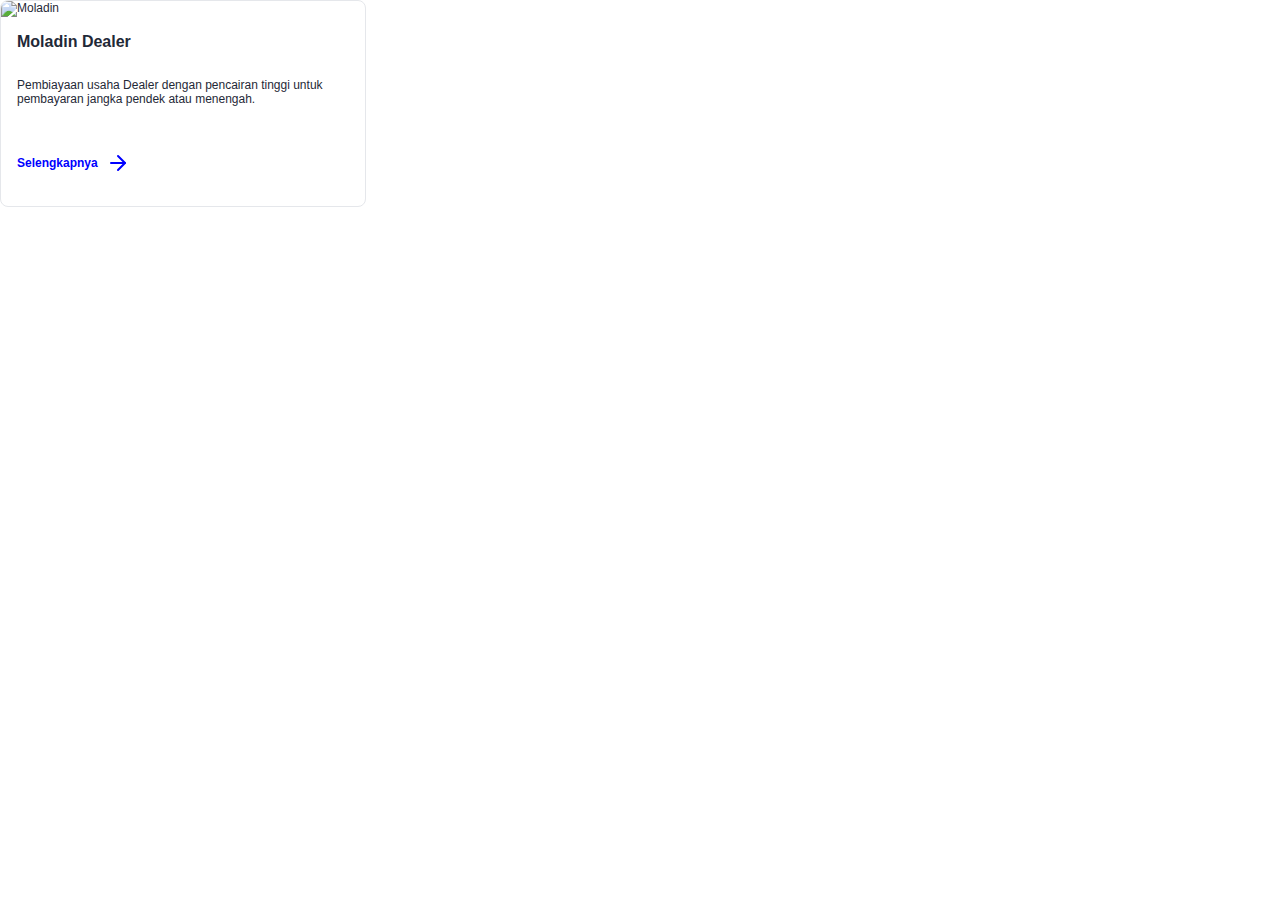
==== latihan.html @ dff92a30 "add file css and html agum" ====
<!DOCTYPE html>
<html lang="en">
<head>
    <meta charset="UTF-8">
    <meta name="viewport" content="width=device-width, initial-scale=1.0">
    <title>Latihan</title>
    <link rel="stylesheet" href="latihan.css">
    <link href="https://fonts.cdnfonts.com/css/metropolis-2" rel="stylesheet" />
</head>
<!-- header -->
<body>
    <div class="container">
        <div class="image">
        <img class="gambar" src="https://moladin.com/assets/images/Moladin-Dealer.jpg" alt="Moladin">
    </div>
<!-- body -->
    <div class=judul>
        <div class=container-sub>
            <h3 class="sub-judul">Moladin Dealer</h3>
            <p>Pembiayaan usaha Dealer dengan pencairan tinggi untuk pembayaran jangka pendek atau menengah.</p>
    </div>
<!-- footer -->
<div class="anchor">
    <a target="_self" href="https://moladin.com/pembiayaan-dealer">
            <span> selengkapnya </span>
            <svg xmlns="http://www.w3.org/2000/svg" width="24" height="24" viewBox="0 0 24 24" fill="none" stroke="currentColor" stroke-width="2" stroke-linecap="round" stroke-linejoin="round" class="svg h-6 w-6 text-primary-500">
                <line x1="5" y1="12" x2="19" y2="12"></line>
                <polyline points="12 5 19 12 12 19"></polyline>
            </svg>
    </a>
</div>
</div>
</div>
</body>
</html>
---- latihan.css ----
* {
    margin: 0px;
    padding: 0px;
}

.container {
    font-family: "Metropolis", sans-serif;
    width: 365.5px;
    border-radius: 0.5rem;
    box-sizing: border-box;
    border: 0 solid #e5e7eb;
    border-width: 1px;
    font-size: 12px;
    letter-spacing: 0;
    color: #1f2937;
    padding: 0;
    background-color: #fff;
}

.container:hover {
    box-shadow: 3px 8px 120px 1px rgba(0, 0, 0, 0.2);
}

.image {
width: 364.167px;
object-fit: cover;
}

.image img {
    width: 100%;
    height:auto
}

.gambar {
    border-top-left-radius: 0.5rem;
    border-top-right-radius: 0.5rem;
    margin: auto;
}

.judul {
    padding-top: 8px;
    padding: 16px;
    gap: 16px;
    justify-content: space-between;
    box-sizing: border-box;
    border: 0 solid #e5e7eb;
    font-size: 12px;
    letter-spacing: 0;
}

.container-sub {
    box-sizing: border-box;
    border: 0 solid #e5e7eb;
    display: block;
    font-size: 12px;
    letter-spacing: 0;
    color: #1f2937;
    display: flex;
    flex-direction: column;
    gap: 15px;
    margin: auto;
}

.sub-judul {
    font-weight: 600;
    font-size: 16px;
    margin: 0;
}

.judul p {
    display: block;
    margin-block-start: 1em;
    margin-block-end: 1em;
    margin-inline-start: 0px;
    margin-inline-end: 0px;
    height: 36px;
}

.anchor a {
    font-size: 12px;
    letter-spacing: 0;
    text-decoration: none;
    margin-top: 25px;
    margin-bottom: 15px;
    color: blue;
    font-weight: 600;
    text-transform: capitalize;
    display: flex;
    align-items: center;
    gap: 8px;  
}
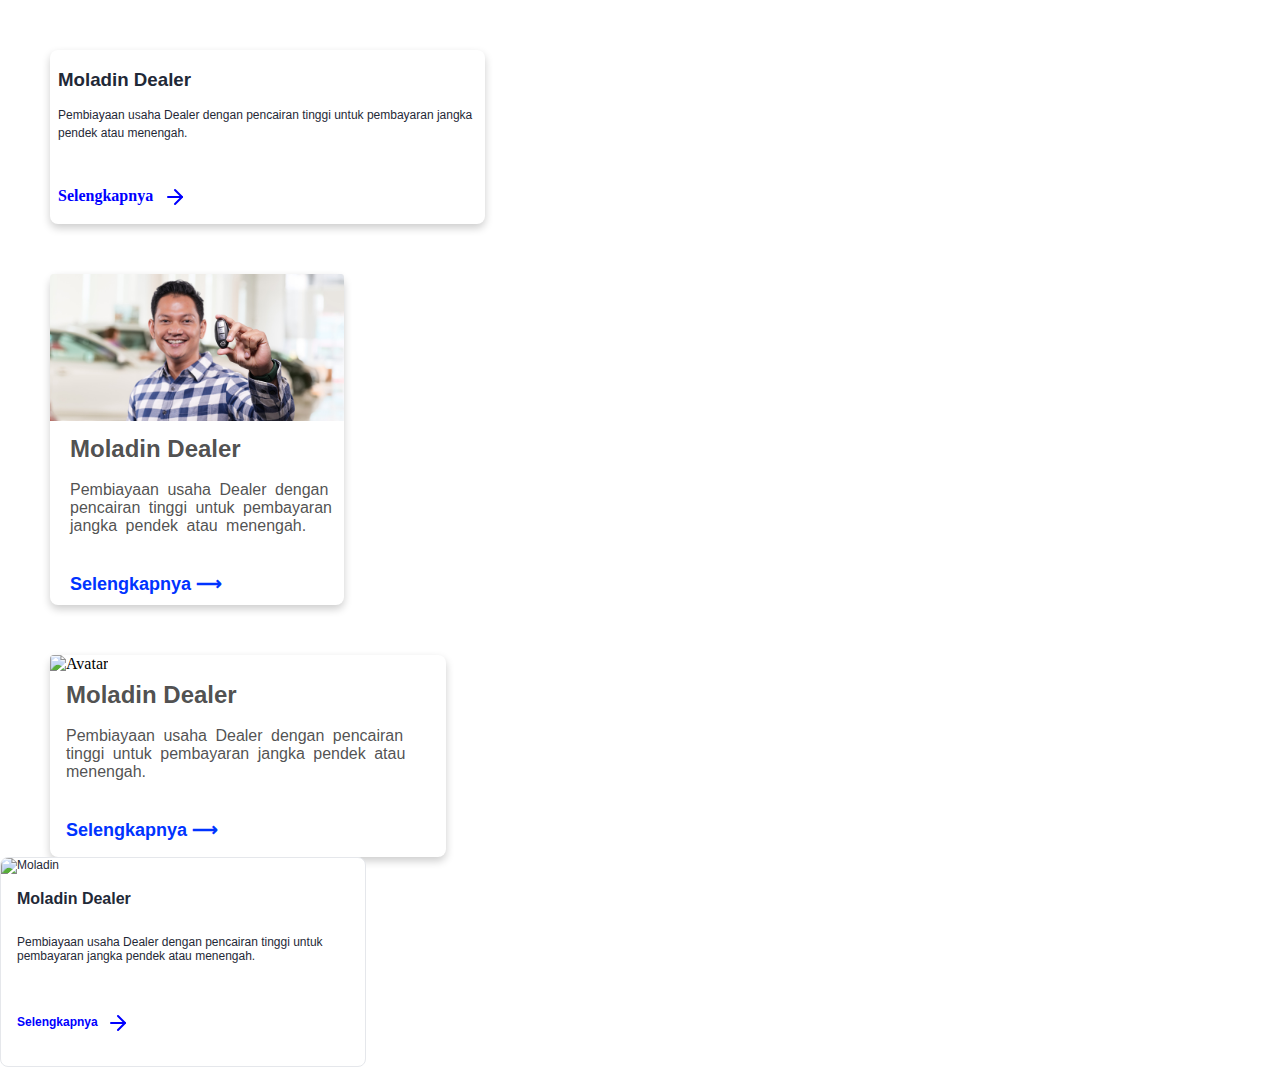
==== commit 8fda9a49: "Update latihan.html" ====
--- a/latihan.html
+++ b/latihan.html
@@ -7,6 +7,57 @@
     <link rel="stylesheet" href="latihan.css">
     <link href="https://fonts.cdnfonts.com/css/metropolis-2" rel="stylesheet" />
 </head>
+
+ <!-- HTML Ainun -->
+ <div class="card">
+    <img src="https://moladin.com/assets/images/Moladin-Dealer.jpg" alt="" />
+    <div class="detail">
+      <h3>Moladin Dealer</h3>
+      <p>Pembiayaan usaha Dealer dengan pencairan tinggi untuk pembayaran jangka pendek atau menengah.</p>
+      <a href="#" class="button">
+        <span class="selengkapnya"> Selengkapnya </span>
+        <svg xmlns="http://www.w3.org/2000/svg" width="24" height="24" viewBox="0 0 24 24" fill="none" stroke="currentColor" stroke-width="2" stroke-linecap="round" stroke-linejoin="round" class="svg h-6 w-6 text-primary-500">
+          <line x1="5" y1="12" x2="19" y2="12"></line>
+          <polyline points="12 5 19 12 12 19"></polyline>
+        </svg>
+      </a>
+    </div>
+  </div>
+
+  <!-- HTML Ainun -->
+
+  <!-- HTML AKBAR -->
+  <div class="akbarcard">
+    <img src="oppa.jpg" alt="Avatar" style="width:100%">
+    <div class="akbarcontainer">
+      <h4><b>Moladin Dealer</b></h4>
+    </br> 
+      <p>Pembiayaan usaha Dealer dengan pencairan tinggi untuk pembayaran jangka pendek atau menengah.</p>
+    </br>  
+      <a href="https://www.youtube.com/watch?v=e1DydjIHZ54">Selengkapnya &#10230; </a>
+    </br> 
+    </div>
+  </div>
+
+  <!-- HTML AKBAR -->
+
+  <!-- HTML Rafi -->
+  <div class="rafi-card">
+    <img src="maladin.jpg" alt="Avatar">
+
+    <div class="rafi-container">
+      <h4>Moladin Dealer</h4>
+    </br> 
+      <p>Pembiayaan usaha Dealer dengan pencairan tinggi untuk pembayaran jangka pendek atau menengah.</p>
+    </br>  
+      <a href="https://moladin.com/">Selengkapnya &#10230; </a>
+    </br> 
+    </div>
+  </div>
+
+  <!-- HTML Rafi -->
+
+  <!-- HTML AGUM -->
 <!-- header -->
 <body>
     <div class="container">
@@ -32,4 +83,4 @@
 </div>
 </div>
 </body>
-</html>+</html>
--- a/latihan.css
+++ b/latihan.css
@@ -2,7 +2,165 @@
     margin: 0px;
     padding: 0px;
 }
-
+/* CSS Ainun */
+
+.card {
+    border-radius: 8px;
+    margin-left: 50px;
+    margin-top: 50px;
+    box-shadow: 0 4px 8px 0 rgba(0, 0, 0, 0.2);
+    width: 435px;
+  }
+  
+  .card:hover {
+    box-shadow: 3px 8px 16px 3px rgba(0, 0, 0, 0.2);
+  }
+  
+  .card img {
+    width: 100%;
+    margin-bottom: 15px;
+  }
+  
+  .card a {
+    color: blue;
+    font-weight: 600;
+    text-transform: capitalize;
+  }
+  
+  .card a {
+    display: flex;
+    align-items: center;
+    gap: 10px;
+  }
+  
+  .detail {
+    margin-left: 8px;
+    display: flex;
+    flex-direction: column;
+    gap: 15px;
+    font-family: Metropolis;
+  }
+  
+  .detail h3 {
+    font-family: "Metropolis", sans-serif;
+    font-style: 16px;
+    font-weight: 600;
+    color: #1f2937;
+  }
+  
+  .detail p {
+    font-size: 12px;
+    font-family: "Metropolis", sans-serif;
+    letter-spacing: 0;
+    color: #1f2937;
+    line-height: 18px;
+  }
+  
+  .button {
+    text-decoration: none;
+    margin-top: 25px;
+    margin-bottom: 15px;
+    line-height: 16px;
+  }
+  
+  .svg {
+    margin-top: 3px;
+  }
+  
+  /* CSS Ainun */
+
+  /* css akbar */
+.akbarcard {
+    box-shadow: 0 4px 8px 0 rgba(0, 0, 0, 0.2);
+    width: 23%;
+    border-radius: 8px;
+    margin-left: 50px;
+    margin-top: 50px;
+  }
+  
+  .akbarcard:hover {
+    box-shadow: 0 8px 16px 0 rgba(0, 0, 0, 0.2);
+  }
+  
+  .akbarcard img {
+    border-top-right-radius: 3px;
+    border-top-left-radius: 4px;
+  }
+  
+  .akbarcontainer {
+    font-family: sans-serif;
+    padding: 10px 10px 10px 20px;
+  }
+  
+  .akbarcontainer a {
+    text-decoration: none;
+    color: #0033ff;
+    font-weight: bold;
+    font-size: large;
+  }
+  
+  .akbarcontainer p {
+    font-size: medium;
+    word-spacing: 4px;
+    padding-bottom: 20px;
+    color: rgba(66, 66, 66, 0.913);
+  }
+  
+  .akbarcontainer h4 {
+    font-size: x-large;
+    color: rgba(58, 58, 58, 0.898);
+  }
+
+  /* CSS Rafi */
+  .rafi-card {
+    box-shadow: 0 4px 8px 0 rgba(0, 0, 0, 0.2);
+    width: 396px;
+    
+    border-radius: 8px;
+    margin-left: 50px;
+    margin-top: 50px;
+  }
+  
+  .rafi-card:hover {
+    box-shadow: 0 8px 16px 0 rgba(0, 0, 0, 0.2);
+  }
+  
+  .rafi-card img {
+    width: 396px;
+    height: 222.75px;
+    border-top-right-radius: 3px;
+    border-top-left-radius: 4px;
+  }
+  
+  .rafi-container {
+    height: auto;
+    font-family: sans-serif;
+    padding: 8px 16px 16px;
+  }
+  
+  .rafi-container a {
+    text-decoration: none;
+    color: #0033ff;
+    font-weight: bold;
+    font-size: large;
+  }
+  
+  .rafi-container p {
+    font-size: medium;
+    word-spacing: 4px;
+    padding-bottom: 20px;
+    color: rgba(66, 66, 66, 0.913);
+  }
+  
+  .rafi-container h4 {
+    font-size: x-large;
+    color: rgba(58, 58, 58, 0.898);
+  }
+  .rafi-container:hover{
+    box-shadow: 0 8px 16px 0 rgba(0, 0, 0, 0.2);
+  }
+
+/* CSS AGUM  */
 .container {
     font-family: "Metropolis", sans-serif;
     width: 365.5px;
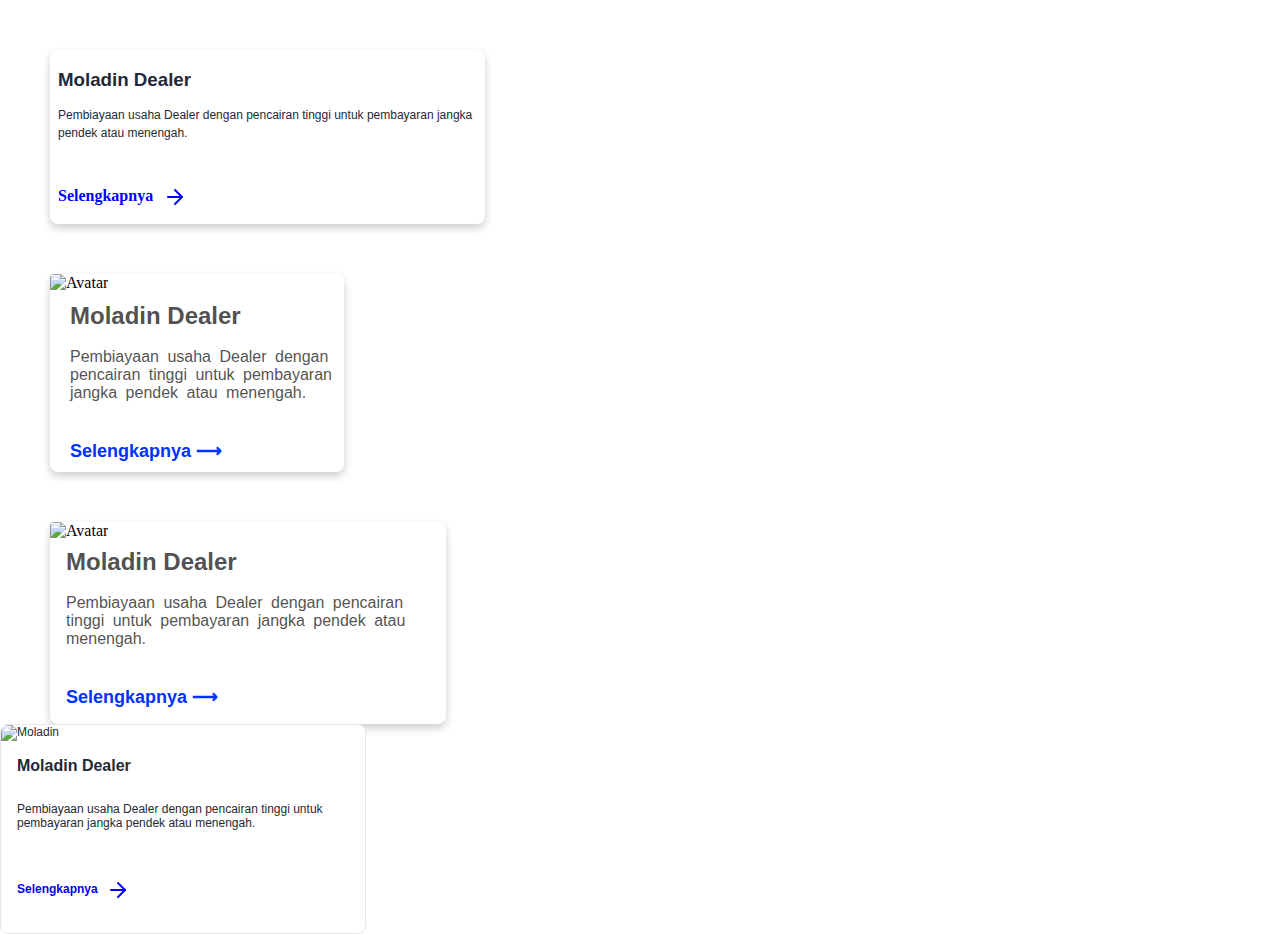
==== commit 17d88bac: "Update revisi latihan.html" ====
--- a/latihan.html
+++ b/latihan.html
@@ -28,7 +28,7 @@
 
   <!-- HTML AKBAR -->
   <div class="akbarcard">
-    <img src="oppa.jpg" alt="Avatar" style="width:100%">
+    <img src="https://moladin.com/assets/images/Moladin-Dealer.jpg" alt="Avatar" style="width:100%">
     <div class="akbarcontainer">
       <h4><b>Moladin Dealer</b></h4>
     </br> 
@@ -43,7 +43,7 @@
 
   <!-- HTML Rafi -->
   <div class="rafi-card">
-    <img src="maladin.jpg" alt="Avatar">
+    <img src="https://moladin.com/assets/images/Moladin-Dealer.jpg" alt="Avatar">
 
     <div class="rafi-container">
       <h4>Moladin Dealer</h4>
